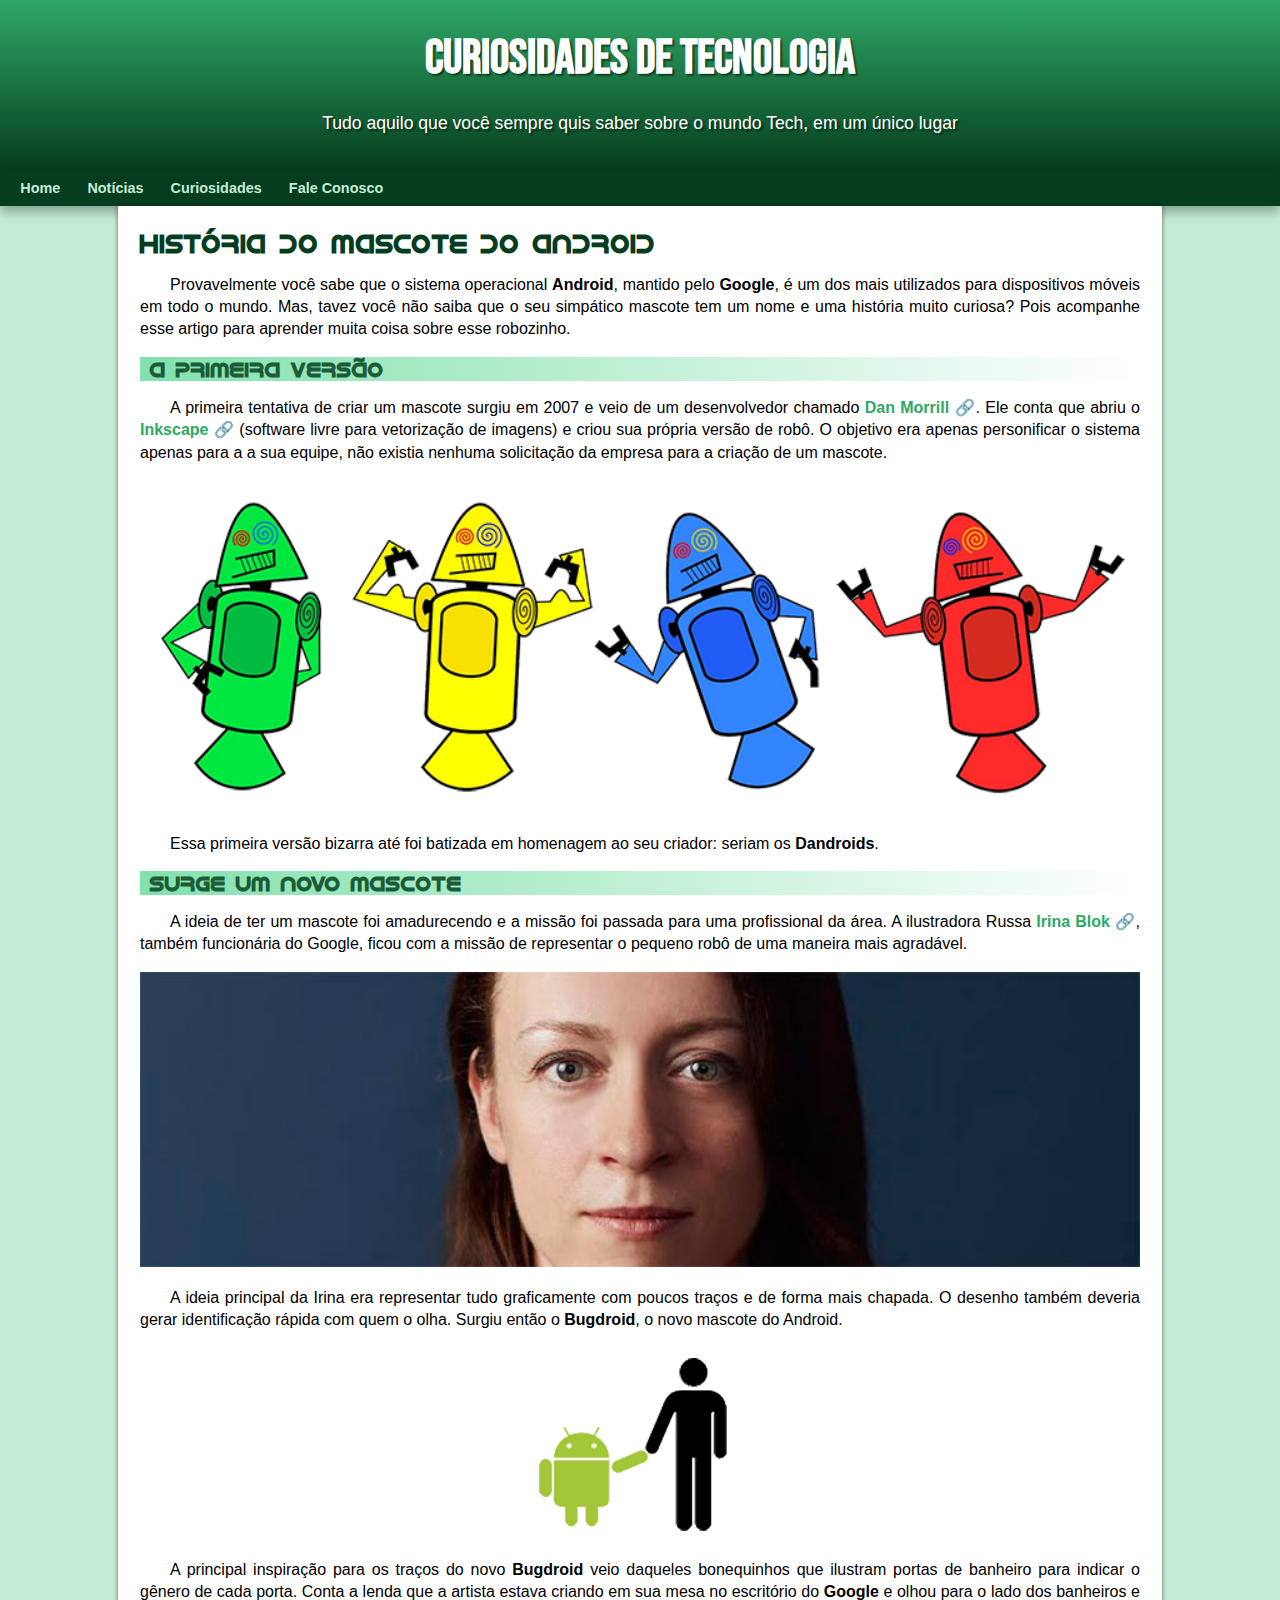
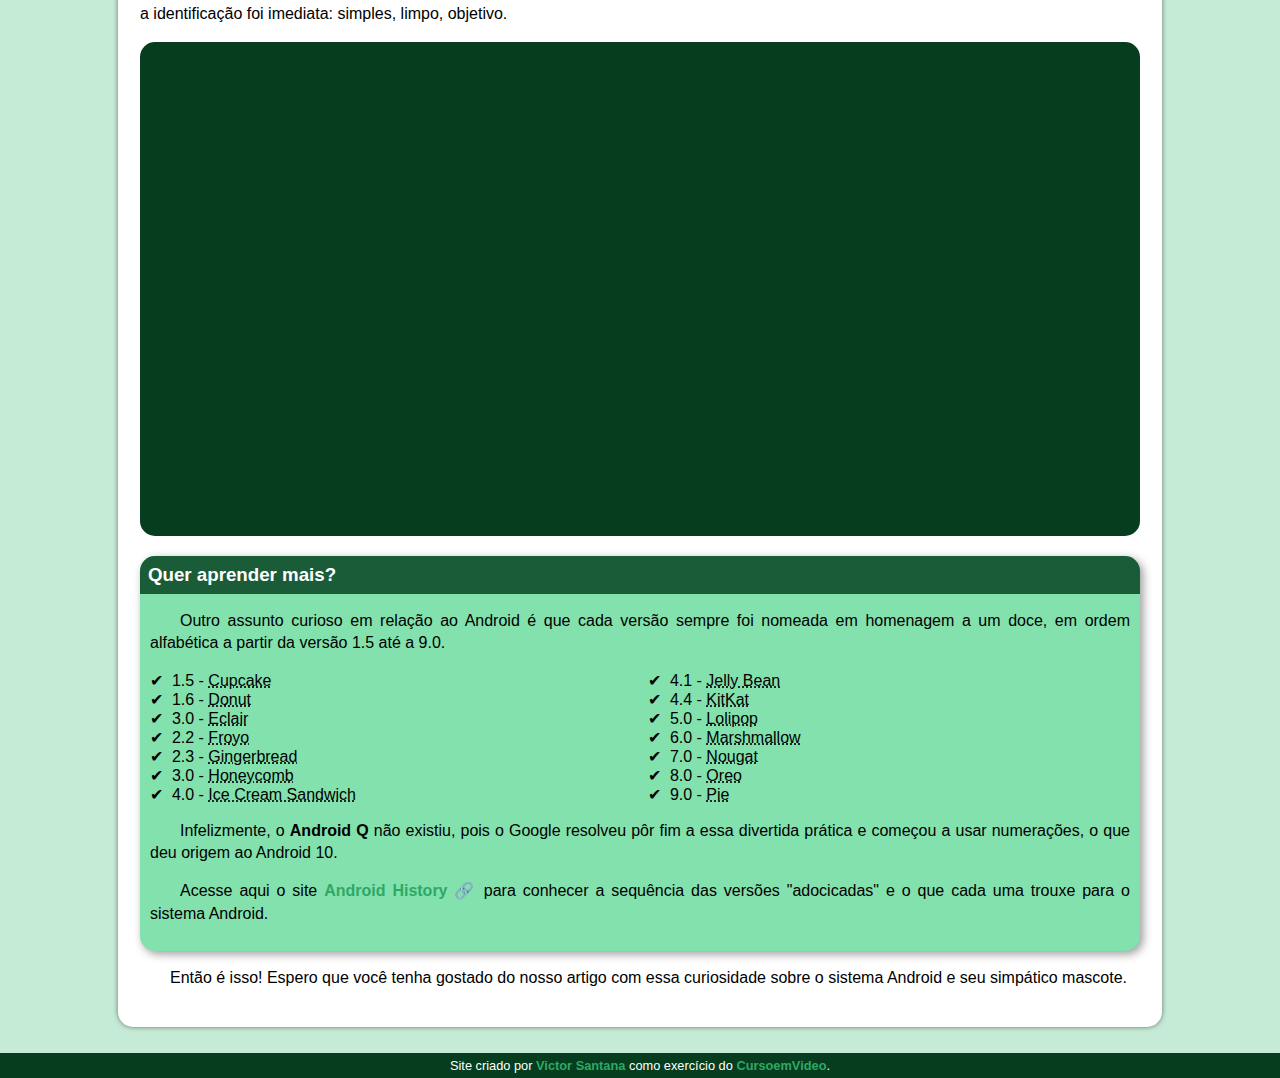
==== android.html @ f923ee48 "Upload do projeto" ====
<!DOCTYPE html>
<html lang="pt-BR">

<head>
    <meta charset="UTF-8">
    <meta http-equiv="X-UA-Compatible" content="IE=edge">
    <meta name="viewport" content="width=device-width, initial-scale=1.0">
    <title>Surgimento do Android logo</title>
    <link rel="shortcut icon" href="imagens/favicon.ico" type="image/x-icon">
    <link rel="stylesheet" href="estilo/style.css">
</head>

<body>
    <header>
        <h1>CURIOSIDADES DE TECNOLOGIA</h1>
        <p>Tudo aquilo que você sempre quis saber sobre o mundo Tech, em um único lugar</p>
    </header>
    <nav>
        <a href="#">Home</a>
        <a href="#">Notícias</a>
        <a href="#">Curiosidades</a>
        <a href="#">Fale Conosco</a>
    </nav>
    <main>
        <article>
            <h1>
                História do Mascote do Android
            </h1>

            <p>
                Provavelmente você sabe que o sistema operacional <strong>Android</strong>, mantido pelo <strong>Google</strong>, é um dos mais utilizados para dispositivos móveis em todo o mundo. Mas, tavez você não saiba que o seu simpático mascote tem um nome e uma história muito curiosa? Pois acompanhe esse artigo para aprender muita coisa sobre esse robozinho.
            </p>

            <h2>
                A primeira versão
            </h2>

            <p>
                A primeira tentativa de criar um mascote surgiu em 2007 e veio de um desenvolvedor chamado <a class="externo" href="https://androidcommunity.com/dan-morrill-shows-us-the-android-mascot-that-almost-was-20130103/" target="_blank">Dan Morrill</a>.
                Ele conta que abriu o <a class="externo" href="https://inkscape.org/pt/" target="_blank">Inkscape</a> (software livre para vetorização de imagens) e criou sua própria versão de robô. O objetivo era apenas personificar o sistema apenas para a a sua equipe, não existia nenhuma
                solicitação da empresa para a criação de um mascote.
            </p>

            <picture>
                <source media="(max-width: 600px)" srcset="imagens/dan-droids-pq.png" type="image/png">
                <img src="imagens/dan-droids.png" alt="Primeiro mascote do Android">
            </picture>

            <p>
                Essa primeira versão bizarra até foi batizada em homenagem ao seu criador: seriam os <strong>Dandroids</strong>.
            </p>

            <h2>
                Surge um novo mascote
            </h2>

            <p>
                A ideia de ter um mascote foi amadurecendo e a missão foi passada para uma profissional da área. A ilustradora Russa <a class="externo" href="https://www.irinablok.com/android" target="_blank">Irina Blok</a>, também funcionária do Google, ficou com a missão de representar o pequeno robô de uma maneira mais agradável.
            </p>

            <picture>
                <source media="(max-width: 600px)" srcset="imagens/irina-blok-pq.jpg" type="image/jpg">
                <img src="imagens/irina-blok.jpg" alt="Irina Block, criadora do Bugdroid">
            </picture>

            <p>
                A ideia principal da Irina era representar tudo graficamente com poucos traços e de forma mais chapada. O desenho também deveria gerar identificação rápida com quem o olha. Surgiu então o <strong>Bugdroid</strong>, o novo mascote do Android.
            </p>

            <img id="bugdroid" src="imagens/bugdroid.png" alt="Bugdroid">

            <p>
                A principal inspiração para os traços do novo <strong>Bugdroid</strong> veio daqueles bonequinhos que ilustram portas de banheiro para indicar o gênero de cada porta. Conta a lenda que a artista estava criando em sua mesa no escritório do <strong>Google</strong> e olhou para o lado dos banheiros e a identificação foi imediata: simples, limpo, objetivo.
            </p>

            <div class="video">
                <iframe
                    src="https://www.youtube.com/embed/l2UDgpLz20M"
                    title="YouTube video player" frameborder="0"
                    allow="accelerometer; autoplay; clipboard-write; encrypted-media; gyroscope; picture-in-picture"
                    allowfullscreen>
                </iframe>
            </div>

            <aside>
                <h3>
                    Quer aprender mais?
                </h3>

                <p>
                    Outro assunto curioso em relação ao Android é que cada versão sempre foi nomeada em homenagem a um
                    doce, em ordem alfabética a partir da versão 1.5 até a 9.0.
                </p>

                <ul>
                    <li>1.5 - <abbr title="Bolo de Copo">Cupcake</abbr></li>
                    <li>1.6 - <abbr title="Rosquinha">Donut</abbr></li>
                    <li>3.0 - <abbr title="Bomba">Eclair</abbr></li>
                    <li>2.2 - <abbr title="Iogurte Congelado">Froyo</abbr></li>
                    <li>2.3 - <abbr title="Pão de Gengibre">Gingerbread</abbr></li>
                    <li>3.0 - <abbr title="Favo de Mel">Honeycomb</abbr></li>
                    <li>4.0 - <abbr title="Sanduíche de Sorvete">Ice Cream Sandwich</abbr></li>
                    <li>4.1 - <abbr title="Jujuba">Jelly Bean</abbr></li>
                    <li>4.4 - <abbr title="Kitkat">KitKat</abbr></li>
                    <li>5.0 - <abbr title="Pirulito">Lolipop</abbr></li>
                    <li>6.0 - <abbr title="Marshmallow">Marshmallow</abbr></li>
                    <li>7.0 - <abbr title="Torrone">Nougat</abbr></li>
                    <li>8.0 - <abbr title="Oreo">Oreo</abbr></li>
                    <li>9.0 - <abbr title="Torta">Pie</abbr></li>
                </ul>

                <p>
                    Infelizmente, o <strong>Android Q</strong> não existiu, pois o Google resolveu pôr fim a essa divertida prática e começou
                    a usar numerações, o que deu origem ao Android 10.
                </p>
                <p>
                    Acesse aqui o site <a class="externo" href="https://www.android.com/intl/pt-PT/what-is-android/" target="_blank">Android History</a> para conhecer a sequência das versões "adocicadas" e o que cada uma
                    trouxe para o sistema Android.
                </p>
            </aside>

            <p>
                Então é isso! Espero que você tenha gostado do nosso artigo com essa curiosidade sobre o sistema Android e
                seu simpático mascote.
            </p>

        </article>
    </main>
    <footer>
        Site criado por <a href="https://github.com/victorhosantana" target="_blank">Victor Santana</a> como exercício do <a href="https://www.cursoemvideo.com" target="_blank">CursoemVideo</a>.
    </footer>
</body>

</html>
---- estilo/style.css ----
@charset "UTF-8";

@import url('https://fonts.googleapis.com/css2?family=Bebas+Neue&display=swap');

@font-face {
    font-family: 'Android';
    src: url('../fontes/idroid.otf') format('opentype');
    font-weight: normal;
}

/* 
    Cores utilizadas no Projeto:
    #C5EBD6
    #83E1AD
    #3DDC84
    #2FA866
    #1A5C37
    #063D1E
*/

/* Declaração de variáveis globais no Root do projeto */
:root {
    --cor0: #C5EBD6;
    --cor1: #83E1AD;
    --cor2: #3DDC84;
    --cor3: #2FA866;
    --cor4: #1A5C37;
    --cor5: #063D1E;

    --fonte-padrao: Arial, Verdana, Helvetica, sans-serif;
    --fonte-destaque: 'Bebas Neue', cursive, sans-serif;
    --fonte-android: 'Android', cursive, sans-serif;
}

/* Configuração Global do CSS */
* {
    margin: 0px;
    padding: 0px;
}

body {
    background-color: var(--cor0);
    font-family: var(--fonte-padrao);
}

a.externo::after {
    content: '\00A0\1F517';
}

header {
    background-image: linear-gradient(to bottom, var(--cor3), var(--cor5));
    text-align: center;
    min-height: 140px;
    padding-top: 30px;
}

header > h1 {
    color: white;
    text-shadow: 2px 2px 2px rgba(0, 0, 0, 0.500);
    font-size: 3em;
    font-family: var(--fonte-destaque);
    margin-bottom: 2%;
}

header > p {
    color: white;
    text-shadow: 2px 2px 2px rgba(0, 0, 0, 0.500);
    font-size: 1.1em;
    padding: 0% 10% 10px 10%;
}

nav {
    padding: 0.7%;
    background-color: var(--cor5);
    box-shadow: 0px 6px 10px rgba(0, 0, 0, 0.300);
}

nav > a {
    color: var(--cor0);
    font-size: 0.9em;
    font-weight: bold;
    text-decoration: none;
    border-radius: 3px;
    padding: 0.7% 0.9%;

    background-repeat: no-repeat;
    background-position-x: bottom;
    background-size: 0% 100%;
    transition: background-size 0.5s;
}

nav > a:hover {
    background-image: linear-gradient(var(--cor4), var(--cor3));
    
    
    background-size: 100% 100%;
    background-position-x: top;
}

main {
    background-color: white;
    min-width: 270px;
    max-width: 1000px;
    margin: auto;
    margin-bottom: 2%;
    padding: 1.7%;
    box-shadow: 0px 0px 5px rgba(0, 0, 0, 0.500);
    border-bottom-left-radius: 15px;
    border-bottom-right-radius: 15px;
}

main h1 {
    color: var(--cor5);
    font-size: 1.6em;
    font-family: var(--fonte-android);
}

main h2 {
    color: var(--cor4);
    font-family: var(--fonte-android);
    font-size: 1.3em;
    text-indent: 10px;
    background-image: linear-gradient(to right, var(--cor1), transparent);
}

main p {
    margin: 16px 0px;
    text-indent: 30px;
    line-height: 1.4em;
    text-align: justify;
}

main strong {
    color: black;
    font-weight: bold;
}

main a {
    color: var(--cor3);
    font-weight: bold;
    text-decoration: none;
}

main a:hover {
    transition: 1s;
    color: var(--cor2);
}

main img {
    width: 100%;
}

#bugdroid {
    max-width: 300px;
    display: block;
    margin: auto;
}

.video {
    background-color: var(--cor5);
    margin-bottom: 20px;
    border-radius: 15px;
    padding: 20px;
}

.video > iframe {
    width: 100%;
    height: 450px;
}

aside {
    background-color: var(--cor1);
    padding: 10px;
    border-radius: 15px;
    box-shadow: 3px 3px 10px rgba(0, 0, 0, 0.400);
}

aside > h3 {
    color: white;
    background-color: var(--cor4);
    padding: 8px;
    margin: -10px -10px 0px -10px;
    border-radius: 15px 15px 0px 0px;
}

aside > ul {
    columns: 2;
    list-style-position: inside;
    list-style-type: '\2714\00A0\00A0';
}

footer {
    color: white;
    text-align: center;
    background-color: var(--cor5);
    font-size: 0.8em;
    padding: 5px;
}

footer a {
    color: var(--cor3);
    font-weight: bold;
    text-decoration: none;
}

footer a:hover {
    transition: 1s;
    color: var(--cor2);
}
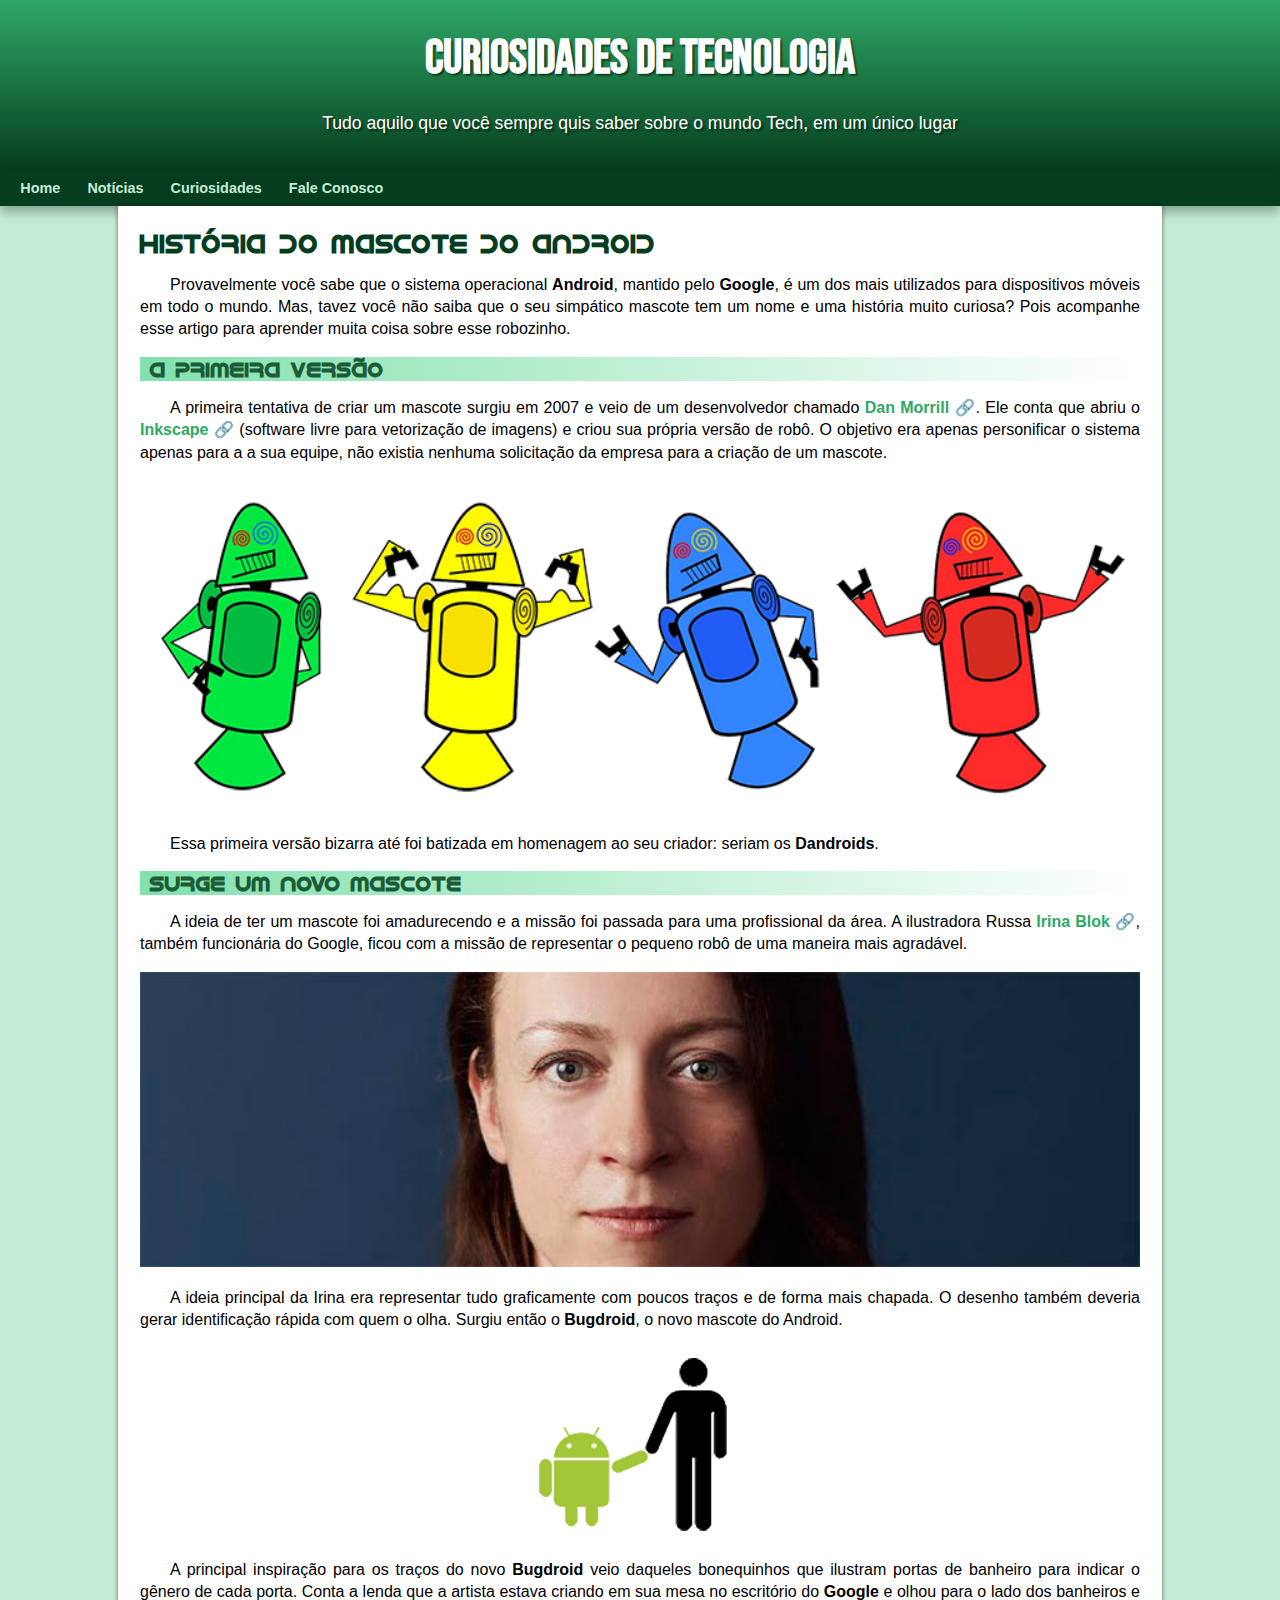
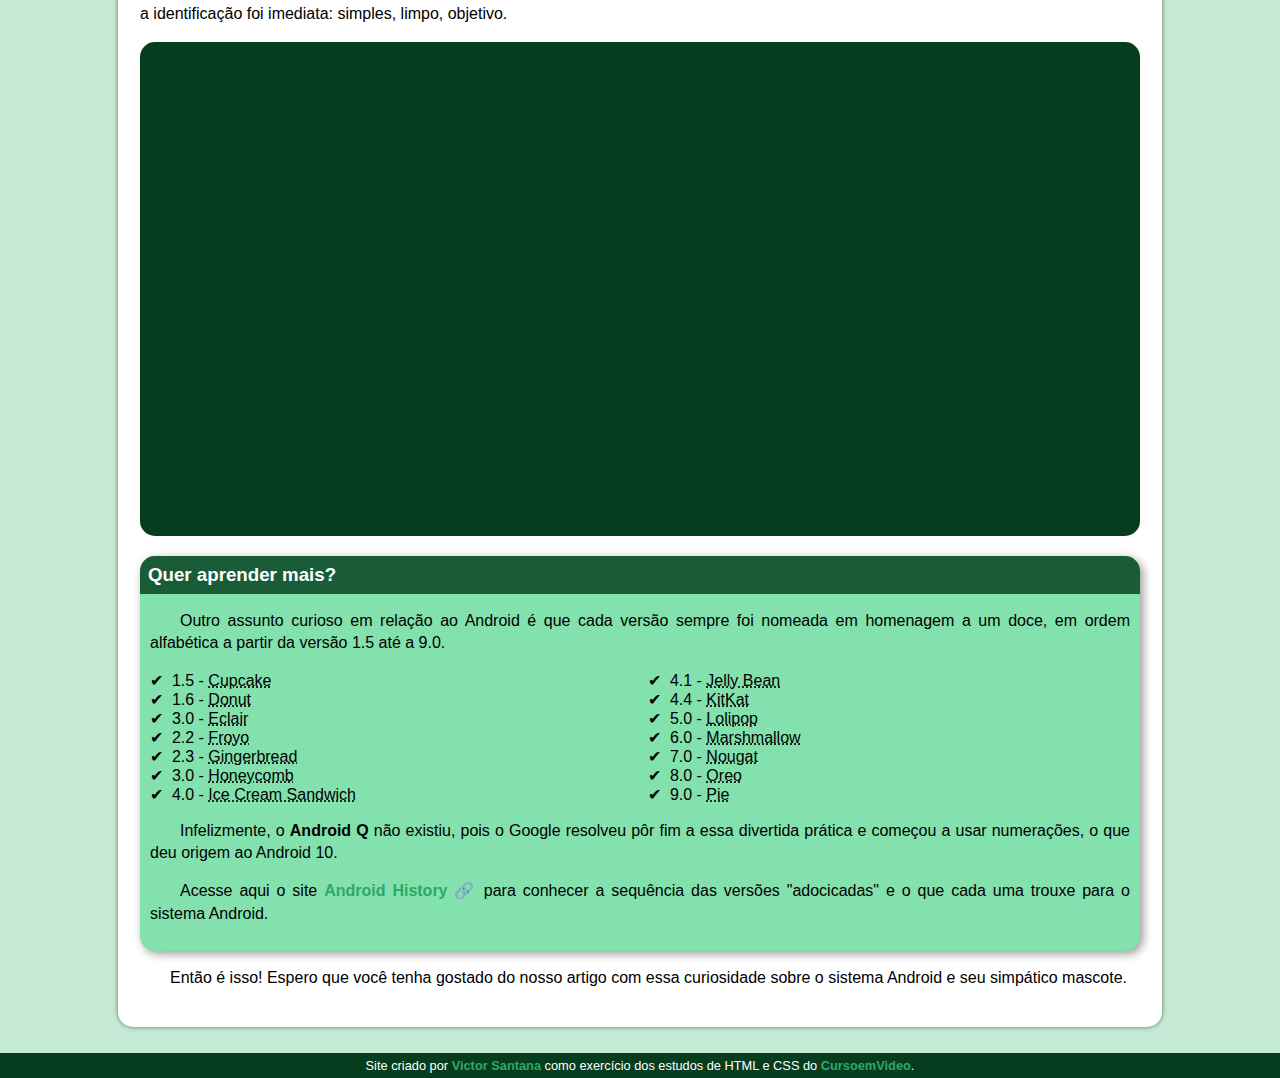
==== commit 10748ad2: "update footer" ====
--- a/android.html
+++ b/android.html
@@ -127,7 +127,7 @@
         </article>
     </main>
     <footer>
-        Site criado por <a href="https://github.com/victorhosantana" target="_blank">Victor Santana</a> como exercício do <a href="https://www.cursoemvideo.com" target="_blank">CursoemVideo</a>.
+        Site criado por <a href="https://github.com/victorhosantana" target="_blank">Victor Santana</a> como exercício dos estudos de HTML e CSS do <a href="https://www.cursoemvideo.com" target="_blank">CursoemVideo</a>.
     </footer>
 </body>
 
